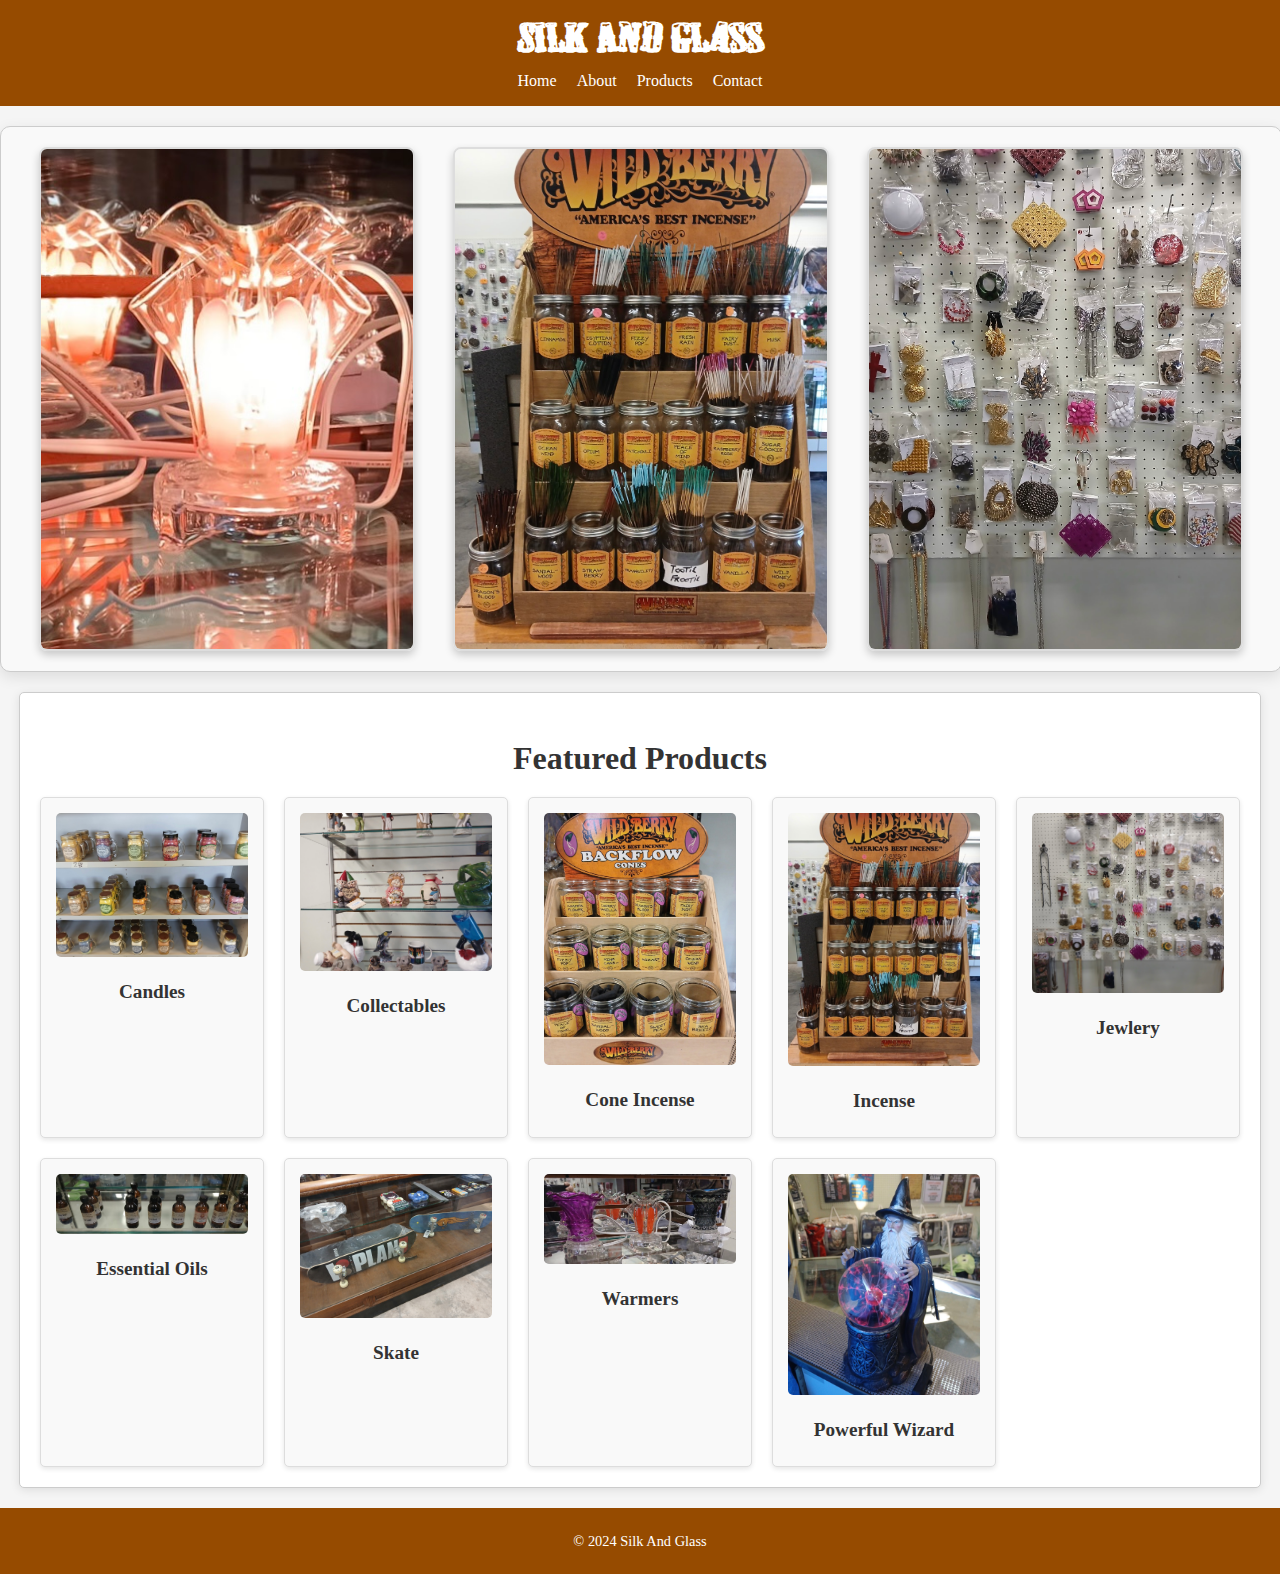
==== index.html @ 5e3b3680 "Add files via upload" ====
<!DOCTYPE html>  
<html lang="en">  
<head>  
   <meta charset="UTF-8">  
   <meta name="viewport" content="width=device-width, initial-scale=1.0">  
   <title>Silk And Glass</title>  
   <link rel="stylesheet" href="styles.css">  
</head>  
<body>  
    <header>  
        <h1>Silk And Glass</h1>  
        <nav>  
          <ul>  
             <li><a href="index.html">Home</a></li>  
             <li><a href="about.html">About</a></li>  
             <li><a href="products.html">Products</a></li>  
             <li><a href="contact.html">Contact</a></li>  
          </ul>  
        </nav>  
     </header>  
   <main>  
      <section class="slider">
         <div class="slider-container">
            <div class="slide active">
               <img src="/images/loWarmers.jpg" alt="Image 1">
               <img src="/images/incense.jpg" alt="Image 2">
               <img src="/images/jewlery.jpg" alt="Image 3">
            </div>
            <div class="slide">
               <img src="/images/candles.jpg" alt="Image 4">
               <img src="/images/oils.jpg" alt="Image 5">
               <img src="/images/coneIncense.jpg" alt="Image 6">
            </div>
            <div class="slide">
               <img src="/images/collectables.jpg" alt="Image 7">
               <img src="/images/wizard.JPG" alt="Image 8">
               <img src="/images/skateboards.JPG" alt="Image 9">
            </div>
         </div>
      </section> 
      <section class="featured-products">  
        <h2>Featured Products</h2>  
        <ul>  
           <li>  
              <img src="/images/candles.jpg" alt="Product 1">  
              <h3>Candles</h3> 
           </li>  
           <li>  
              <img src="/images/collectables.jpg" alt="Product 2">  
              <h3>Collectables</h3>  
           </li>  
           <li>  
              <img src="/images/coneIncense.jpg" alt="Product 3">  
              <h3>Cone Incense</h3>  
           </li>  
           <li>  
              <img src="/images/incense.jpg" alt="Product 1">  
              <h3>Incense</h3>  
           </li>  
           <li>  
              <img src="/images/jewlery.jpg" alt="Product 2">  
              <h3>Jewlery</h3>   
           </li>  
           <li>  
              <img src="/images/oils.jpg" alt="Product 1">  
              <h3>Essential Oils</h3>  
           </li>  
           <li>  
              <img src="/images/skateboards.JPG" alt="Product 2">  
              <h3>Skate</h3>   
           </li>  
           <li>  
              <img src="/images/warmers.jpg" alt="Product 3">  
              <h3>Warmers</h3>   
           </li>  
           <li>  
              <img src="/images/wizard.jpg" alt="Product 1">  
              <h3>Powerful Wizard</h3>   
           </li>  
           <!-- Add more products as needed -->  
        </ul>   
   </main>  
   <footer>  
      <p>&copy; 2024 Silk And Glass</p>  
   </footer>  
   <script src="app.js"></script>  
</body>  
</html>
---- styles.css ----
/* General Styles */
body {
    font-family: 'Georgia', serif;
    margin: 0;
    padding: 0;
    background-color: #f5f5f5;
    color: #333;
}

/* Include custom font */
@font-face {
    font-family: 'CowboyWould';
    src: url('/fonts/cowboywould.ttf') format('truetype');
    font-weight: normal;
    font-style: normal;
}

header {
    background-color: #964B00;
    color: #fff;
    padding: 1em 0;
    text-align: center;
}

header h1 {
    font-size: 2.5rem;
    margin: 0 0 10px;
    font-family: 'CowboyWould', sans-serif; /* Apply custom font */
}

header nav ul {
    list-style: none;
    margin: 0;
    padding: 0;
    display: flex;
    justify-content: center;
    gap: 20px;
}

header nav a {
    color: #fff;
    text-decoration: none;
    font-size: 1rem;
    transition: color 0.3s ease;
}

header nav a:hover {
    color: #ffd700;
}

.slider {
    position: relative;
    width: 100%;
    height: auto;
    overflow: hidden;
    margin: 20px auto;
    background-color: #f9f9f9;
    border: 1px solid #ccc;
    box-shadow: 0 5px 15px rgba(0, 0, 0, 0.1);
    border-radius: 10px;
}

.slider-container {
    display: flex;
    transition: transform 0.5s ease-in-out;
    gap: 10px; /* Adds spacing between slides */
    padding: 20px;
    display: flex;
    overflow: hidden;
}

.slide {
    flex: 0 0 100%;
    display: none;
    justify-content: space-evenly;
    align-items: center;
    gap: 20px;
}

.slide.active {
    display: flex;
}

.slide img {
    width: 30%; /* All images will take up 30% of their container's width */
    height: 500px; /* Fixed height for consistency */
    object-fit: cover; /* Ensures the image scales and zooms to fill without distortion */
    border-radius: 8px;
    border: 2px solid #ddd;
    box-shadow: 0 4px 8px rgba(0, 0, 0, 0.2);
    transition: transform 0.3s ease, box-shadow 0.3s ease;
}

.slide img:hover {
    transform: scale(1.05); /* Zoom effect on hover */
    box-shadow: 0 6px 12px rgba(0, 0, 0, 0.3);
}

/* Featured Products */
.featured-products {
    padding: 20px;
    background-color: #fff;
    margin: 20px auto;
    border: 1px solid #ccc;
    border-radius: 5px;
    box-shadow: 0 2px 10px rgba(0, 0, 0, 0.1);
    max-width: 1200px;
    text-align: center;
}

.featured-products h2 {
    font-size: 2rem;
    margin-bottom: 20px;
}

.featured-products ul {
    list-style: none;
    margin: 0;
    padding: 0;
    display: grid;
    grid-template-columns: repeat(auto-fit, minmax(200px, 1fr));
    gap: 20px;
}

.featured-products li {
    background-color: #f9f9f9;
    border: 1px solid #ddd;
    border-radius: 5px;
    padding: 15px;
    text-align: center;
    box-shadow: 0 2px 5px rgba(0, 0, 0, 0.1);
}

.featured-products img {
    width: 100%;
    height: auto;
    border-radius: 5px;
    margin-bottom: 10px;
}

.featured-products h3 {
    font-size: 1.2rem;
    margin: 10px 0;
}

.featured-products p {
    font-size: 0.9rem;
    color: #666;
}

/* About Us Section */
.about-us {
    padding: 20px;
    background-color: #fff;
    margin: 20px auto;
    border: 1px solid #ccc;
    border-radius: 5px;
    box-shadow: 0 2px 10px rgba(0, 0, 0, 0.1);
    max-width: 800px;
    text-align: center;
}

.about-us h2 {
    font-size: 2rem;
    margin-bottom: 20px;
}

.about-us p {
    font-size: 1rem;
    line-height: 1.6;
}

/* Footer */
footer {
    background-color: #964B00;
    color: #fff;
    text-align: center;
    padding: 10px;
    font-size: 0.9rem;
}
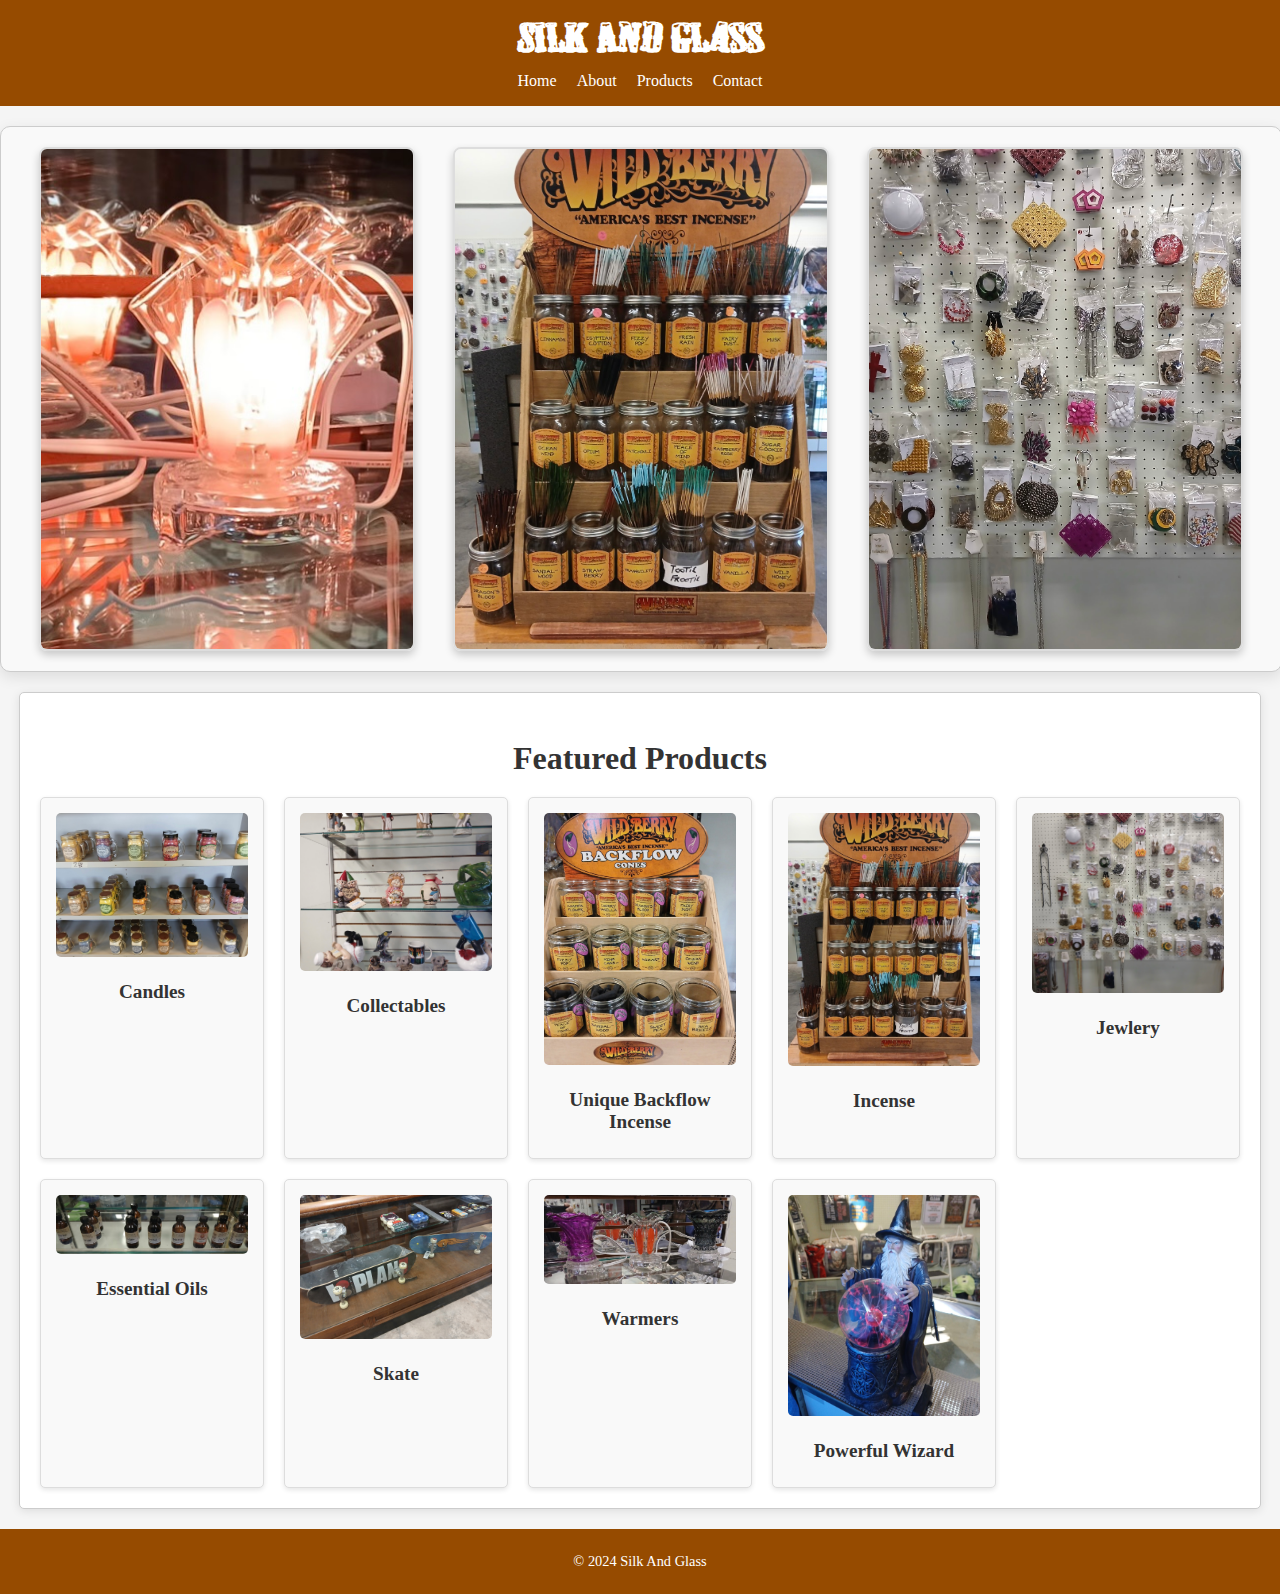
==== commit 3a8c9813: "Add files via upload" ====
--- a/index.html
+++ b/index.html
@@ -4,7 +4,7 @@
    <meta charset="UTF-8">  
    <meta name="viewport" content="width=device-width, initial-scale=1.0">  
    <title>Silk And Glass</title>  
-   <link rel="stylesheet" href="styles.css">  
+   <link rel="stylesheet" href="styles/styles.css">  
 </head>  
 <body>  
     <header>  
@@ -12,9 +12,9 @@
         <nav>  
           <ul>  
              <li><a href="index.html">Home</a></li>  
-             <li><a href="about.html">About</a></li>  
-             <li><a href="products.html">Products</a></li>  
-             <li><a href="contact.html">Contact</a></li>  
+             <li><a href="pages/about.html">About</a></li>  
+             <li><a href="pages/products.html">Products</a></li>  
+             <li><a href="pages/contact.html">Contact</a></li>  
           </ul>  
         </nav>  
      </header>  
@@ -22,19 +22,19 @@
       <section class="slider">
          <div class="slider-container">
             <div class="slide active">
-               <img src="/images/loWarmers.jpg" alt="Image 1">
-               <img src="/images/incense.jpg" alt="Image 2">
-               <img src="/images/jewlery.jpg" alt="Image 3">
+               <img src="images/loWarmers.jpg" alt="Image 1">
+               <img src="images/incense.jpg" alt="Image 2">
+               <img src="images/jewlery.jpg" alt="Image 3">
             </div>
             <div class="slide">
-               <img src="/images/candles.jpg" alt="Image 4">
-               <img src="/images/oils.jpg" alt="Image 5">
-               <img src="/images/coneIncense.jpg" alt="Image 6">
+               <img src="images/candles.jpg" alt="Image 4">
+               <img src="images/oils.jpg" alt="Image 5">
+               <img src="images/coneIncense.jpg" alt="Image 6">
             </div>
             <div class="slide">
-               <img src="/images/collectables.jpg" alt="Image 7">
-               <img src="/images/wizard.JPG" alt="Image 8">
-               <img src="/images/skateboards.JPG" alt="Image 9">
+               <img src="images/collectables.jpg" alt="Image 7">
+               <img src="images/wizard.jpg" alt="Image 8">
+               <img src="images/skateboards.jpg" alt="Image 9">
             </div>
          </div>
       </section> 
@@ -42,39 +42,39 @@
         <h2>Featured Products</h2>  
         <ul>  
            <li>  
-              <img src="/images/candles.jpg" alt="Product 1">  
+              <img src="images/candles.jpg" alt="Product 1">  
               <h3>Candles</h3> 
            </li>  
            <li>  
-              <img src="/images/collectables.jpg" alt="Product 2">  
+              <img src="images/collectables.jpg" alt="Product 2">  
               <h3>Collectables</h3>  
            </li>  
            <li>  
-              <img src="/images/coneIncense.jpg" alt="Product 3">  
-              <h3>Cone Incense</h3>  
+              <img src="images/coneIncense.jpg" alt="Product 3">  
+              <h3>Unique Backflow Incense</h3>  
            </li>  
            <li>  
-              <img src="/images/incense.jpg" alt="Product 1">  
+              <img src="images/incense.jpg" alt="Product 1">  
               <h3>Incense</h3>  
            </li>  
            <li>  
-              <img src="/images/jewlery.jpg" alt="Product 2">  
+              <img src="images/jewlery.jpg" alt="Product 2">  
               <h3>Jewlery</h3>   
            </li>  
            <li>  
-              <img src="/images/oils.jpg" alt="Product 1">  
+              <img src="images/oils.jpg" alt="Product 1">  
               <h3>Essential Oils</h3>  
            </li>  
            <li>  
-              <img src="/images/skateboards.JPG" alt="Product 2">  
+              <img src="images/skateboards.jpg" alt="Product 2">  
               <h3>Skate</h3>   
            </li>  
            <li>  
-              <img src="/images/warmers.jpg" alt="Product 3">  
+              <img src="images/warmers.jpg" alt="Product 3">  
               <h3>Warmers</h3>   
            </li>  
            <li>  
-              <img src="/images/wizard.jpg" alt="Product 1">  
+              <img src="images/wizard.jpg" alt="Product 1">  
               <h3>Powerful Wizard</h3>   
            </li>  
            <!-- Add more products as needed -->  
@@ -83,6 +83,6 @@
    <footer>  
       <p>&copy; 2024 Silk And Glass</p>  
    </footer>  
-   <script src="app.js"></script>  
+   <script src="java/app.js"></script>  
 </body>  
 </html>
--- a/styles/styles.css
+++ b/styles/styles.css
@@ -0,0 +1,180 @@
+/* General Styles */
+body {
+    font-family: 'Georgia', serif;
+    margin: 0;
+    padding: 0;
+    background-color: #f5f5f5;
+    color: #333;
+}
+
+/* Include custom font */
+@font-face {
+    font-family: 'CowboyWould';
+    src: url('../fonts/cowboywould.ttf') format('truetype');
+    font-weight: normal;
+    font-style: normal;
+}
+
+header {
+    background-color: #964B00;
+    color: #fff;
+    padding: 1em 0;
+    text-align: center;
+}
+
+header h1 {
+    font-size: 2.5rem;
+    margin: 0 0 10px;
+    font-family: 'CowboyWould', sans-serif; /* Apply custom font */
+}
+
+header nav ul {
+    list-style: none;
+    margin: 0;
+    padding: 0;
+    display: flex;
+    justify-content: center;
+    gap: 20px;
+}
+
+header nav a {
+    color: #fff;
+    text-decoration: none;
+    font-size: 1rem;
+    transition: color 0.3s ease;
+}
+
+header nav a:hover {
+    color: #ffd700;
+}
+
+.slider {
+    position: relative;
+    width: 100%;
+    height: auto;
+    overflow: hidden;
+    margin: 20px auto;
+    background-color: #f9f9f9;
+    border: 1px solid #ccc;
+    box-shadow: 0 5px 15px rgba(0, 0, 0, 0.1);
+    border-radius: 10px;
+}
+
+.slider-container {
+    display: flex;
+    transition: transform 0.5s ease-in-out;
+    gap: 10px; /* Adds spacing between slides */
+    padding: 20px;
+    display: flex;
+    overflow: hidden;
+}
+
+.slide {
+    flex: 0 0 100%;
+    display: none;
+    justify-content: space-evenly;
+    align-items: center;
+    gap: 20px;
+}
+
+.slide.active {
+    display: flex;
+}
+
+.slide img {
+    width: 30%; /* All images will take up 30% of their container's width */
+    height: 500px; /* Fixed height for consistency */
+    object-fit: cover; /* Ensures the image scales and zooms to fill without distortion */
+    border-radius: 8px;
+    border: 2px solid #ddd;
+    box-shadow: 0 4px 8px rgba(0, 0, 0, 0.2);
+    transition: transform 0.3s ease, box-shadow 0.3s ease;
+}
+
+.slide img:hover {
+    transform: scale(1.05); /* Zoom effect on hover */
+    box-shadow: 0 6px 12px rgba(0, 0, 0, 0.3);
+}
+
+/* Featured Products */
+.featured-products {
+    padding: 20px;
+    background-color: #fff;
+    margin: 20px auto;
+    border: 1px solid #ccc;
+    border-radius: 5px;
+    box-shadow: 0 2px 10px rgba(0, 0, 0, 0.1);
+    max-width: 1200px;
+    text-align: center;
+}
+
+.featured-products h2 {
+    font-size: 2rem;
+    margin-bottom: 20px;
+}
+
+.featured-products ul {
+    list-style: none;
+    margin: 0;
+    padding: 0;
+    display: grid;
+    grid-template-columns: repeat(auto-fit, minmax(200px, 1fr));
+    gap: 20px;
+}
+
+.featured-products li {
+    background-color: #f9f9f9;
+    border: 1px solid #ddd;
+    border-radius: 5px;
+    padding: 15px;
+    text-align: center;
+    box-shadow: 0 2px 5px rgba(0, 0, 0, 0.1);
+}
+
+.featured-products img {
+    width: 100%;
+    height: auto;
+    border-radius: 5px;
+    margin-bottom: 10px;
+}
+
+.featured-products h3 {
+    font-size: 1.2rem;
+    margin: 10px 0;
+}
+
+.featured-products p {
+    font-size: 0.9rem;
+    color: #666;
+}
+
+/* About Us Section */
+.about-us {
+    padding: 20px;
+    background-color: #fff;
+    margin: 20px auto;
+    border: 1px solid #ccc;
+    border-radius: 5px;
+    box-shadow: 0 2px 10px rgba(0, 0, 0, 0.1);
+    max-width: 800px;
+    text-align: center;
+}
+
+.about-us h2 {
+    font-size: 2rem;
+    margin-bottom: 20px;
+}
+
+.about-us p {
+    font-size: 1rem;
+    line-height: 1.6;
+}
+
+/* Footer */
+footer {
+    background-color: #964B00;
+    color: #fff;
+    text-align: center;
+    padding: 10px;
+    font-size: 0.9rem;
+}
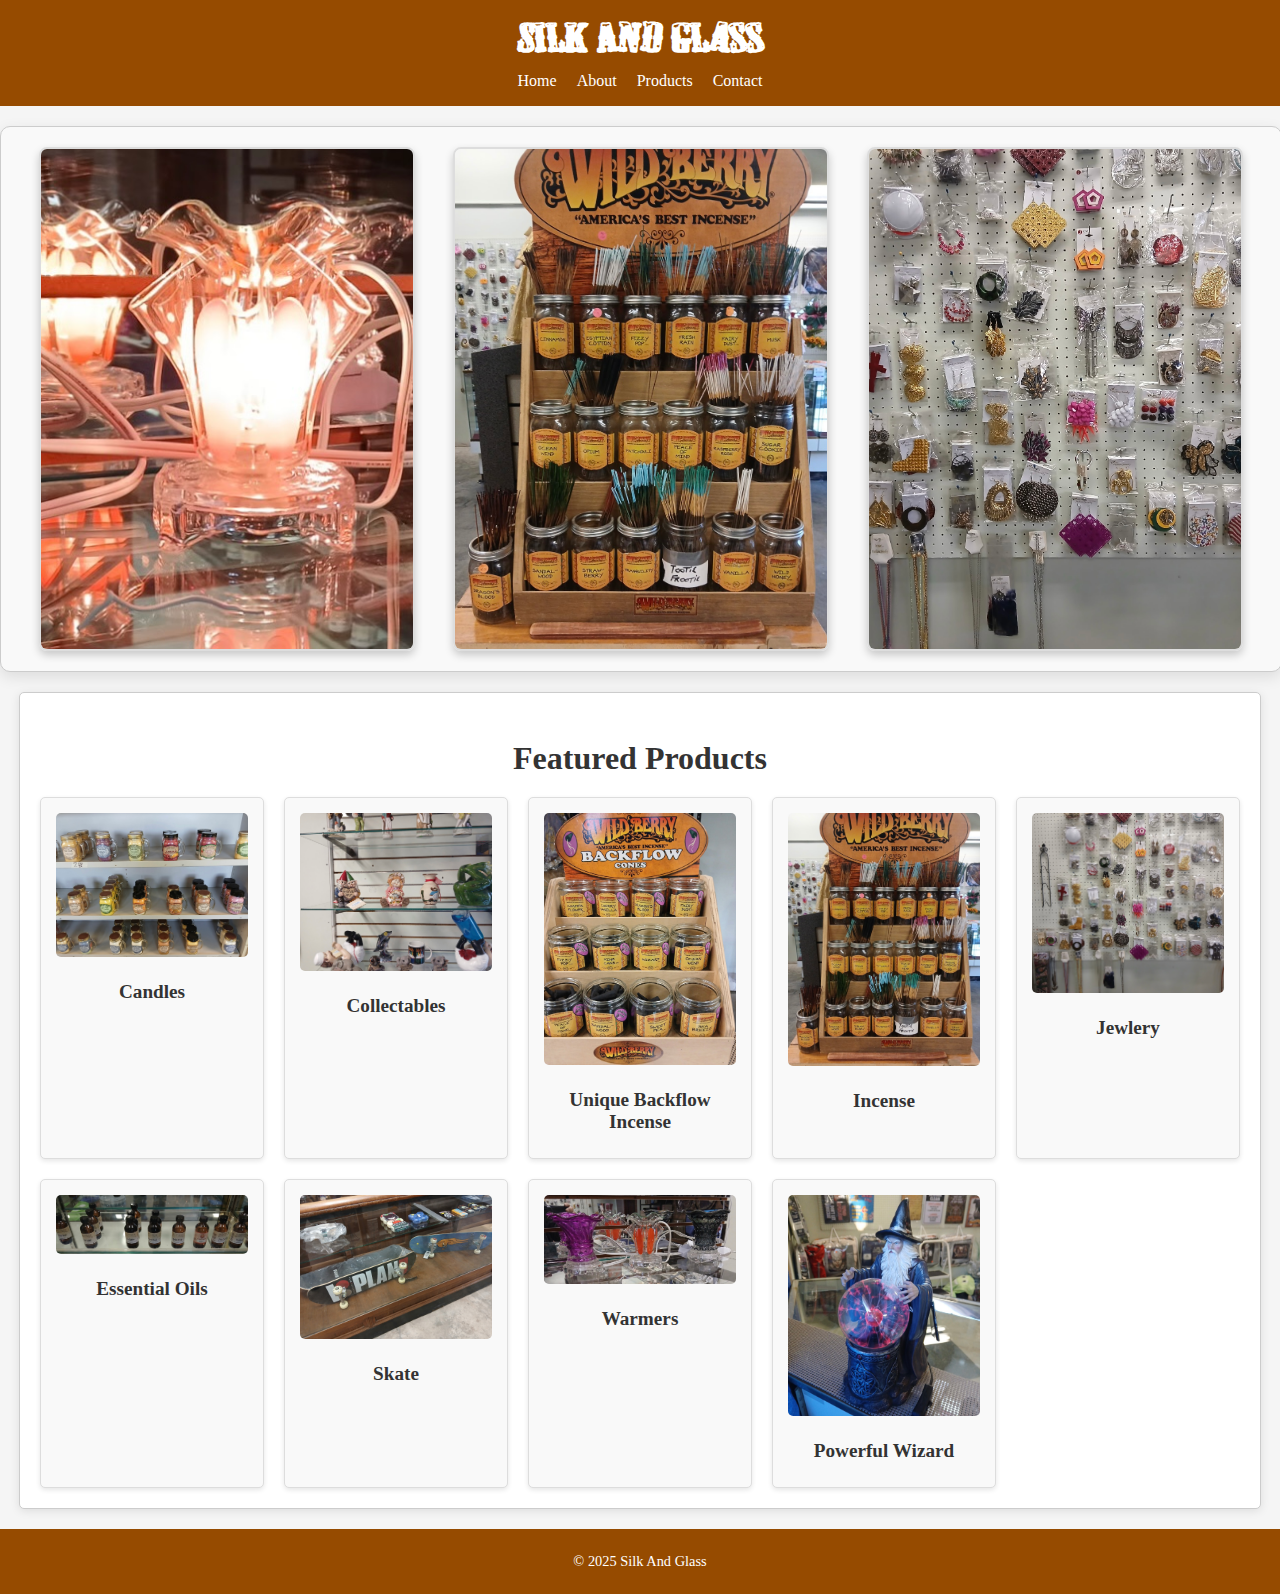
==== commit b42e3987: "Add files via upload" ====
--- a/index.html
+++ b/index.html
@@ -3,7 +3,8 @@
 <head>  
    <meta charset="UTF-8">  
    <meta name="viewport" content="width=device-width, initial-scale=1.0">  
-   <title>Silk And Glass</title>  
+   <title>Silk And Glass</title>
+   <link rel="icon" href="..." type="image/jpg">
    <link rel="stylesheet" href="styles/styles.css">  
 </head>  
 <body>  
@@ -81,7 +82,7 @@
         </ul>   
    </main>  
    <footer>  
-      <p>&copy; 2024 Silk And Glass</p>  
+      <p>&copy; 2025 Silk And Glass</p>  
    </footer>  
    <script src="java/app.js"></script>  
 </body>  
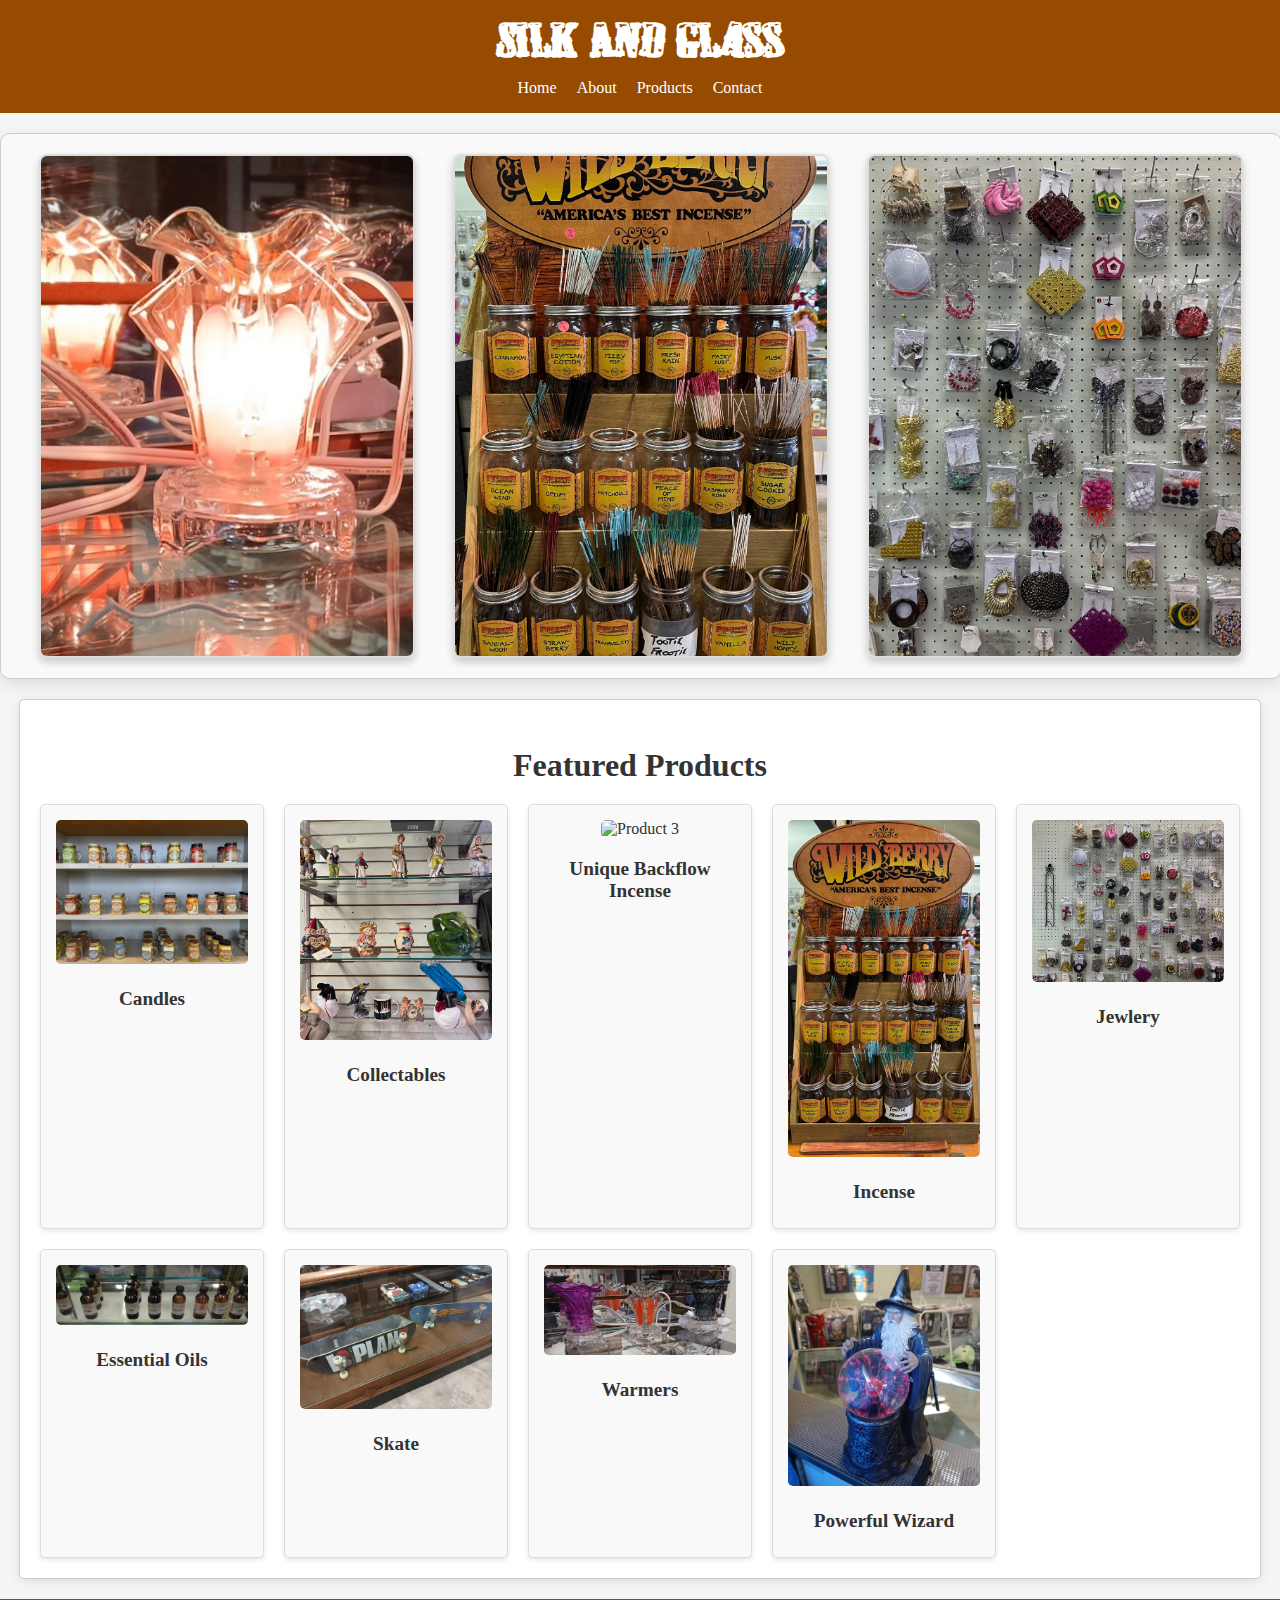
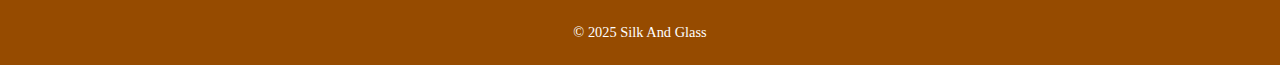
==== commit 2747b665: "Add files via upload" ====
--- a/index.html
+++ b/index.html
@@ -4,7 +4,7 @@
    <meta charset="UTF-8">  
    <meta name="viewport" content="width=device-width, initial-scale=1.0">  
    <title>Silk And Glass</title>
-   <link rel="icon" href="..." type="image/jpg">
+   <link rel="icon" href="images/silkandglass.jpg" type="image/jpg">
    <link rel="stylesheet" href="styles/styles.css">  
 </head>  
 <body>  
@@ -24,16 +24,16 @@
          <div class="slider-container">
             <div class="slide active">
                <img src="images/loWarmers.jpg" alt="Image 1">
-               <img src="images/incense.jpg" alt="Image 2">
-               <img src="images/jewlery.jpg" alt="Image 3">
+               <img src="images/incense.jpeg" alt="Image 2">
+               <img src="images/jewlery.jpeg" alt="Image 3">
             </div>
             <div class="slide">
-               <img src="images/candles.jpg" alt="Image 4">
+               <img src="images/candles.jpeg" alt="Image 4">
                <img src="images/oils.jpg" alt="Image 5">
-               <img src="images/coneIncense.jpg" alt="Image 6">
+               <img src="images/coneIncense.jpeg" alt="Image 6">
             </div>
             <div class="slide">
-               <img src="images/collectables.jpg" alt="Image 7">
+               <img src="images/collectables.jpeg" alt="Image 7">
                <img src="images/wizard.jpg" alt="Image 8">
                <img src="images/skateboards.jpg" alt="Image 9">
             </div>
@@ -43,23 +43,23 @@
         <h2>Featured Products</h2>  
         <ul>  
            <li>  
-              <img src="images/candles.jpg" alt="Product 1">  
+              <img src="images/candles.jpeg" alt="Product 1">  
               <h3>Candles</h3> 
            </li>  
            <li>  
-              <img src="images/collectables.jpg" alt="Product 2">  
+              <img src="images/collectables.jpeg" alt="Product 2">  
               <h3>Collectables</h3>  
            </li>  
            <li>  
-              <img src="images/coneIncense.jpg" alt="Product 3">  
+              <img src="images/coneIncense.jpeg" alt="Product 3">  
               <h3>Unique Backflow Incense</h3>  
            </li>  
            <li>  
-              <img src="images/incense.jpg" alt="Product 1">  
+              <img src="images/incense.jpeg" alt="Product 1">  
               <h3>Incense</h3>  
            </li>  
            <li>  
-              <img src="images/jewlery.jpg" alt="Product 2">  
+              <img src="images/jewlery.jpeg" alt="Product 2">  
               <h3>Jewlery</h3>   
            </li>  
            <li>  
--- a/styles/styles.css
+++ b/styles/styles.css
@@ -23,7 +23,7 @@
 }
 
 header h1 {
-    font-size: 2.5rem;
+    font-size: 2.9rem;
     margin: 0 0 10px;
     font-family: 'CowboyWould', sans-serif; /* Apply custom font */
 }
